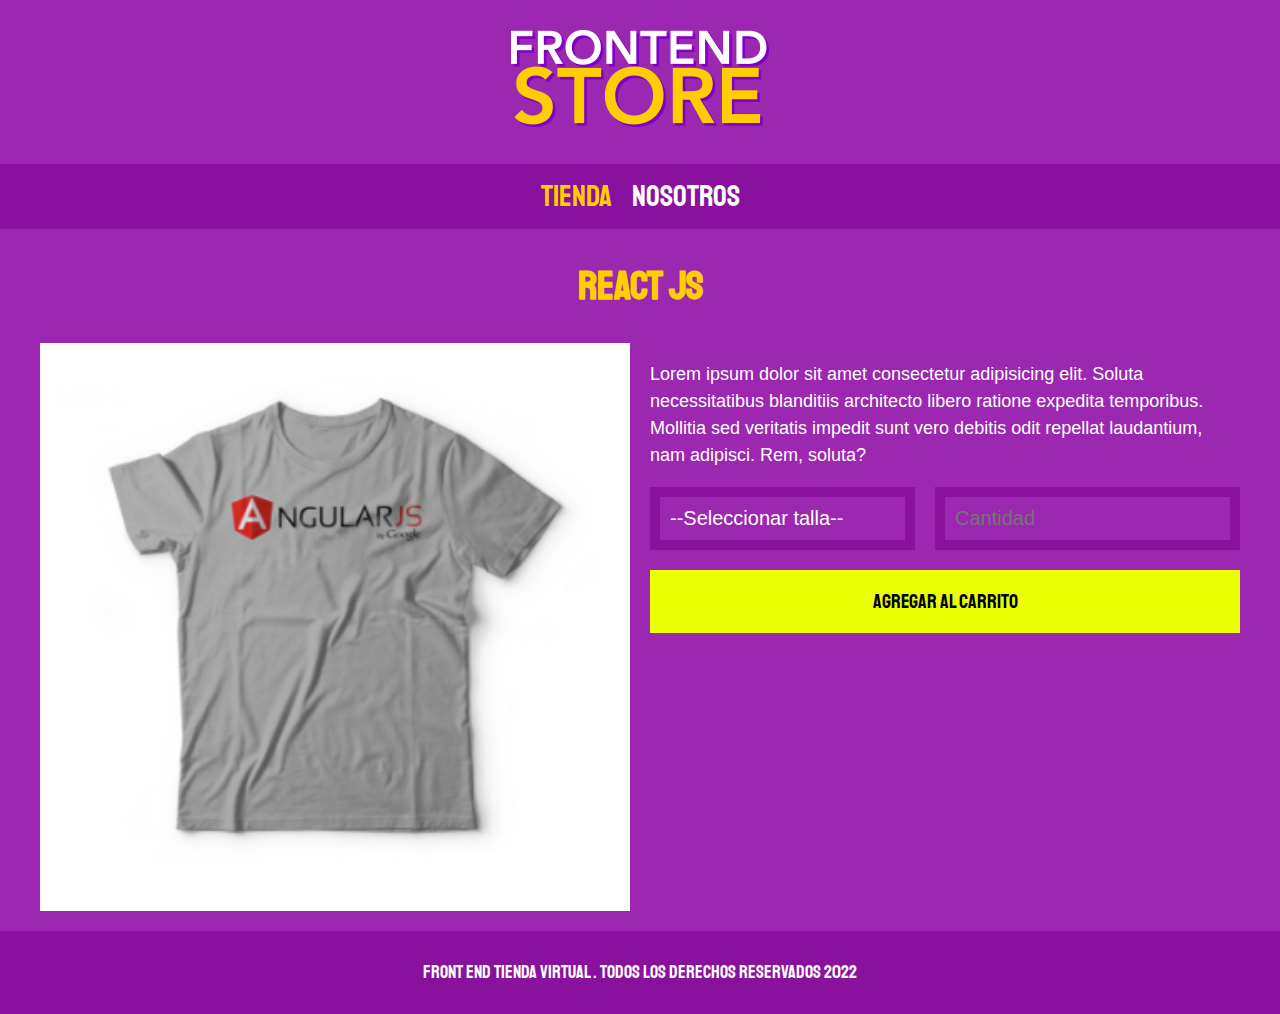
==== producto.html @ af7ab225 "Este es el primer commit subido por Eduardo Garcia" ====
<!DOCTYPE html>
<html lang="en">
<head>
    <meta charset="UTF-8">
    <meta http-equiv="X-UA-Compatible" content="IE=edge">
    <meta name="viewport" content="width=device-width, initial-scale=1.0">
    <!-- descripcion -->
    <meta name="description"           
         content="Sitio web de freelancer Front de la pagina de tienda 
         virtual desarrollada en css y html">
    <link rel="shortcut icon" href="img/logost.jpg">                
    <title>Sitio Web de Tienda Virtual Eduardo Garcia</title>
    
    <!-- css normalize -->
    <link rel="stylesheet" href="css/normalize.css">

    <!-- fuentes -->
    <link rel="preconnect" href="https://fonts.googleapis.com">
    <link rel="preconnect" href="https://fonts.gstatic.com" crossorigin>
    <link href="https://fonts.googleapis.com/css2?family=Staatliches&display=swap" rel="stylesheet">

<!-- css personalizado -->
<link rel="stylesheet" href="css/style.css">

</head>
<body>
    <header class="header">
        <a href="index.html">
            <img class="header__logo" src="img/logo.png" alt="Logotipo del sitio">
        </a>
    </header>   
    <nav class="navegacion">
        <a href="index.html" class="navegacion__enlace navegacion__enlace--activo">Tienda</a>
        <a href="nosotros.html" class="navegacion__enlace">Nosotros</a>
    </nav>    
    <main class="contenedor">
        <h1>React JS</h1>
        <div class="camisa">
            <img src="img/2.jpg" alt="Imagen del producto" class="camisa__imagen">
            <div class="camisa__contenido">
                <p>Lorem ipsum dolor sit amet consectetur adipisicing elit. Soluta necessitatibus blanditiis architecto libero ratione expedita temporibus. Mollitia sed veritatis impedit sunt vero debitis odit repellat laudantium, nam adipisci. Rem, soluta?</p>
                <form action="" class="formulario">
                    <select  class="formulario__campo"name="" id="">
                        <option value="" selected disabled>--Seleccionar talla--</option>
                        <option value="">Chica</option>
                        <option value="">Mediana</option>
                        <option value="">Grande</option>
                    </select>
                    <input  class="formulario__campo" type="number" name="" id="" min="1" placeholder="Cantidad">
                    <input type="submit" class="formulario__submit" value="Agregar al carrito">
                </form>
            </div>
        </div>
    </main>
   <footer class="footer">
        <p class="footer__texto">
            Front End Tienda Virtual . Todos los derechos reservados 2022
        </p>

    </footer>
</body>
</html>
---- css/style.css ----
:root 
{
    --primario: #9c27b0;
    --primarioOscuro:#89119d;
    --secundario:#ffce00;
    --secundarioOscuro: rgb(233,287,2);
    --blanco: #fff;
    --negro: #000;

    --fuentePrincipal:'Staatliches', cursive;

  
}
html
{
    box-sizing: border-box;
    font-size: 62.5%; /* permite que 10px=1rem*/
}
*,*:before,*:after
{
    box-sizing: inherit;
}
/** Globales**/
body
{
    background-color: var(--primario);
    font-size: 1.6rem;
    line-height: 1.5;

}
p
{
    font-size: 1.8rem;
    font-family: Arial, Helvetica, sans-serif;
    color: var(--blanco);
}
a
{
    text-decoration: none;
}
img
{
    width: 100%;

}
.contenedor 
{
    max-width: 120rem;
    margin: 0 auto;
}
h1,h2,h3
{
    text-align: center;
    color:var(--secundario);
    font-family:var(--fuentePrincipal);
}
h1
{
    font-size: 4rem;
}
h2
{
    font-size: 3.2rem;
}
h3
{
    font-size: 2.4rem;
}

/* CSS usando enfoque bem */

/* header */

.header
{
    display: flex;
    justify-content: center;
}
.header__logo
{
    margin: 3rem 0;
}
/* footer */
.footer
{
    background-color: var(--primarioOscuro);
    padding: 1rem 0;
    margin-top: 2rem;

}

.footer__texto
{
    text-align: center;
    font-family: var(--fuentePrincipal);

}

/* navegacion */
.navegacion
{
    background-color: var(--primarioOscuro);
    padding: 1rem 0;
    display: flex;
    justify-content: center;
    gap: 2rem;

}

.navegacion__enlace
{
    font-family: var(--fuentePrincipal);
    color: var(--blanco);
    font-size: 3rem;
    
}
.navegacion__enlace:hover,
.navegacion__enlace--activo
{
    color:var(--secundario);
}

/* Grid */

.grid
{
    display: grid;
    grid-template-columns: repeat(2, 1fr);
}

@media (min-width: 768px) {
   .grid
   {
       grid-template-columns:repeat(3, 1fr);
   }
}
/* producto */

.producto
{
    background-color: var(--primarioOscuro);
    padding: 1rem;
}
/* .producto__imagen
{
    width: 100%;
} */
.producto__informacion
{

}
.producto__nombre
{
        font-size: 4rem;
}
.producto__precio
{
    font-size: 2.8rem;
    color: var(--secundario);
}__nombre,
.producto__nombre,
.producto__precio
{
    font-family:var(--fuentePrincipal);
    margin: 1rem 0;
    text-align: center;
    line-height: 1.5;
}

/*Graficos*/
.grafico{
    min-height: 30rem;
    background-repeat: no-repeat;
    background-size: cover;
    grid-column: 1/3;
    
}
.grafico--camisas{
    grid-row: 2/3;
    background-image: url(../img/grafico1.jpg);
    
}
.grafico--node
{
    grid-row: 8/9;
    background-image: url(../img/grafico2.jpg);
}

@media (min-width: 768px) {
    .grafico--node
    {
        grid-row: 5/6;
        grid-column: 2/4;
       
    }
}


/*Nosotros*/
.nosotros
{
    display: grid;
    grid-template-rows: repeat(2, auto);
}

@media (min-width: 768px)
{
   
     .nosotros
    {
        grid-template-columns: repeat(2, 1fr);
        column-gap: 2rem;
    }
}

.nosotros__imagen
{
    grid-row: 1/2;
    /* width: 100%; */
}

@media (min-width: 768px) {
   
    .nosotros__imagen
    {
        grid-column: 2/3;
        width: 100%;

    }
}

/*Bloques*/

.bloques
{
    display: grid;
    grid-template-columns:repeat(2,1fr);
    gap:2rem;

}

@media (min-width: 768px) {
   .bloques
   {
       grid-template-columns: repeat(4,1fr)
   }
}
.bloque
{
    text-align: center;
}

.bloque__imagen
.bloque__titulo 
{
    margin: 0;
}

/*Pagina de productos*/

@media (min-width: 768px) {
   .camisa
   {
       display: grid;
       grid-template-columns: repeat(2, 1fr);
       column-gap: 2rem;
   }
}
.formulario 
{
    display: grid;
    grid-template-columns:repeat(2, 1fr);
    gap: 2rem;

}
.formulario__campo 
{
    border: 1rem solid var(--primarioOscuro);
    background-color: transparent;
    color: var(--blanco);
    font-size: 2rem;
    font-family: Arial, Helvetica, sans-serif;
    padding: 1rem;
    appearance: none;
}
.formulario__submit 
{
    background-color: var(--secundarioOscuro);
    border: none;
    font-size: 2rem;
    font-family: var(--fuentePrincipal);
    padding: 2rem;
    transition: font-size .3s ease;
    grid-column: 1/3;

}
.formulario__submit:hover
{
    font-size: 2.4rem;
    cursor: pointer;
    background-color: var(--secundarioOscuro);
}
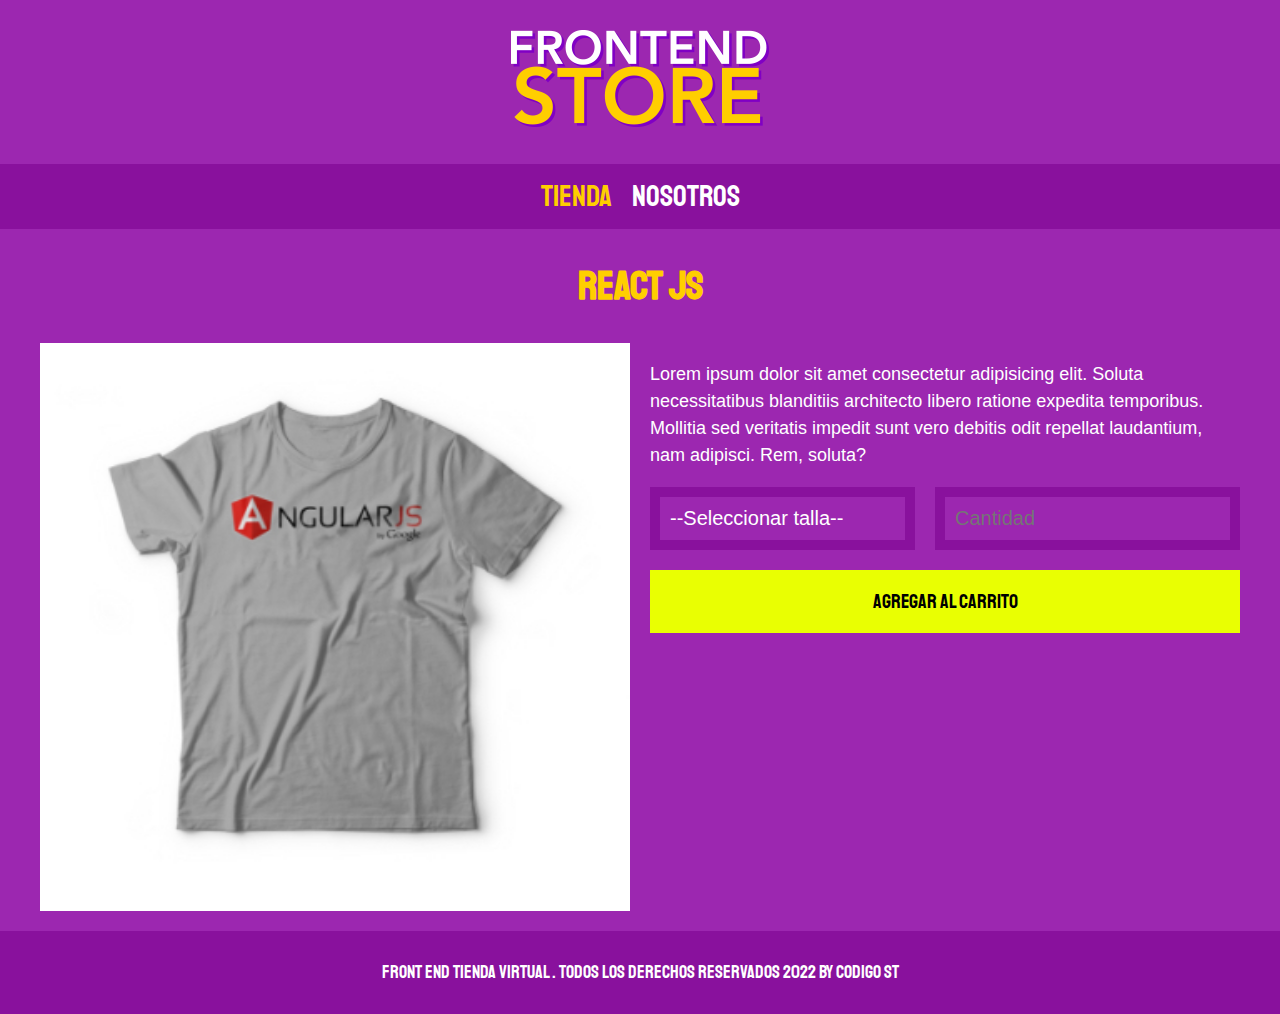
==== commit 2dfe61a5: "Producto modificado" ====
--- a/producto.html
+++ b/producto.html
@@ -54,7 +54,7 @@
     </main>
    <footer class="footer">
         <p class="footer__texto">
-            Front End Tienda Virtual . Todos los derechos reservados 2022
+            Front End Tienda Virtual . Todos los derechos reservados 2022 by Codigo ST
         </p>
 
     </footer>
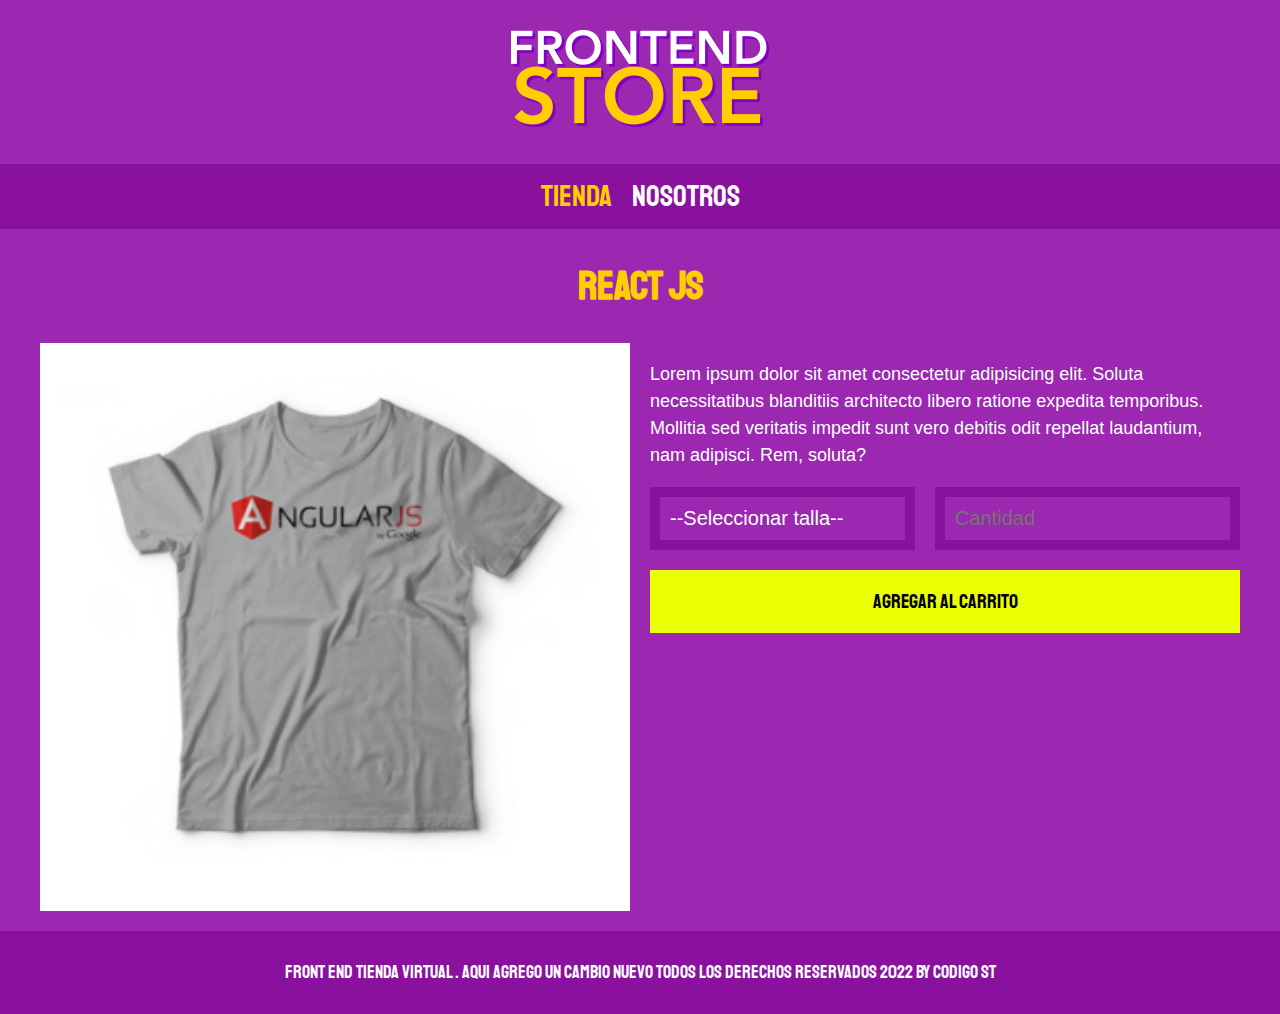
==== commit 2d6ef1fd: "anexamos una linea en productos" ====
--- a/producto.html
+++ b/producto.html
@@ -54,7 +54,9 @@
     </main>
    <footer class="footer">
         <p class="footer__texto">
-            Front End Tienda Virtual . Todos los derechos reservados 2022 by Codigo ST
+            Front End Tienda Virtual . 
+            Aqui agrego un cambio nuevo
+            Todos los derechos reservados 2022 by Codigo ST
         </p>
 
     </footer>
